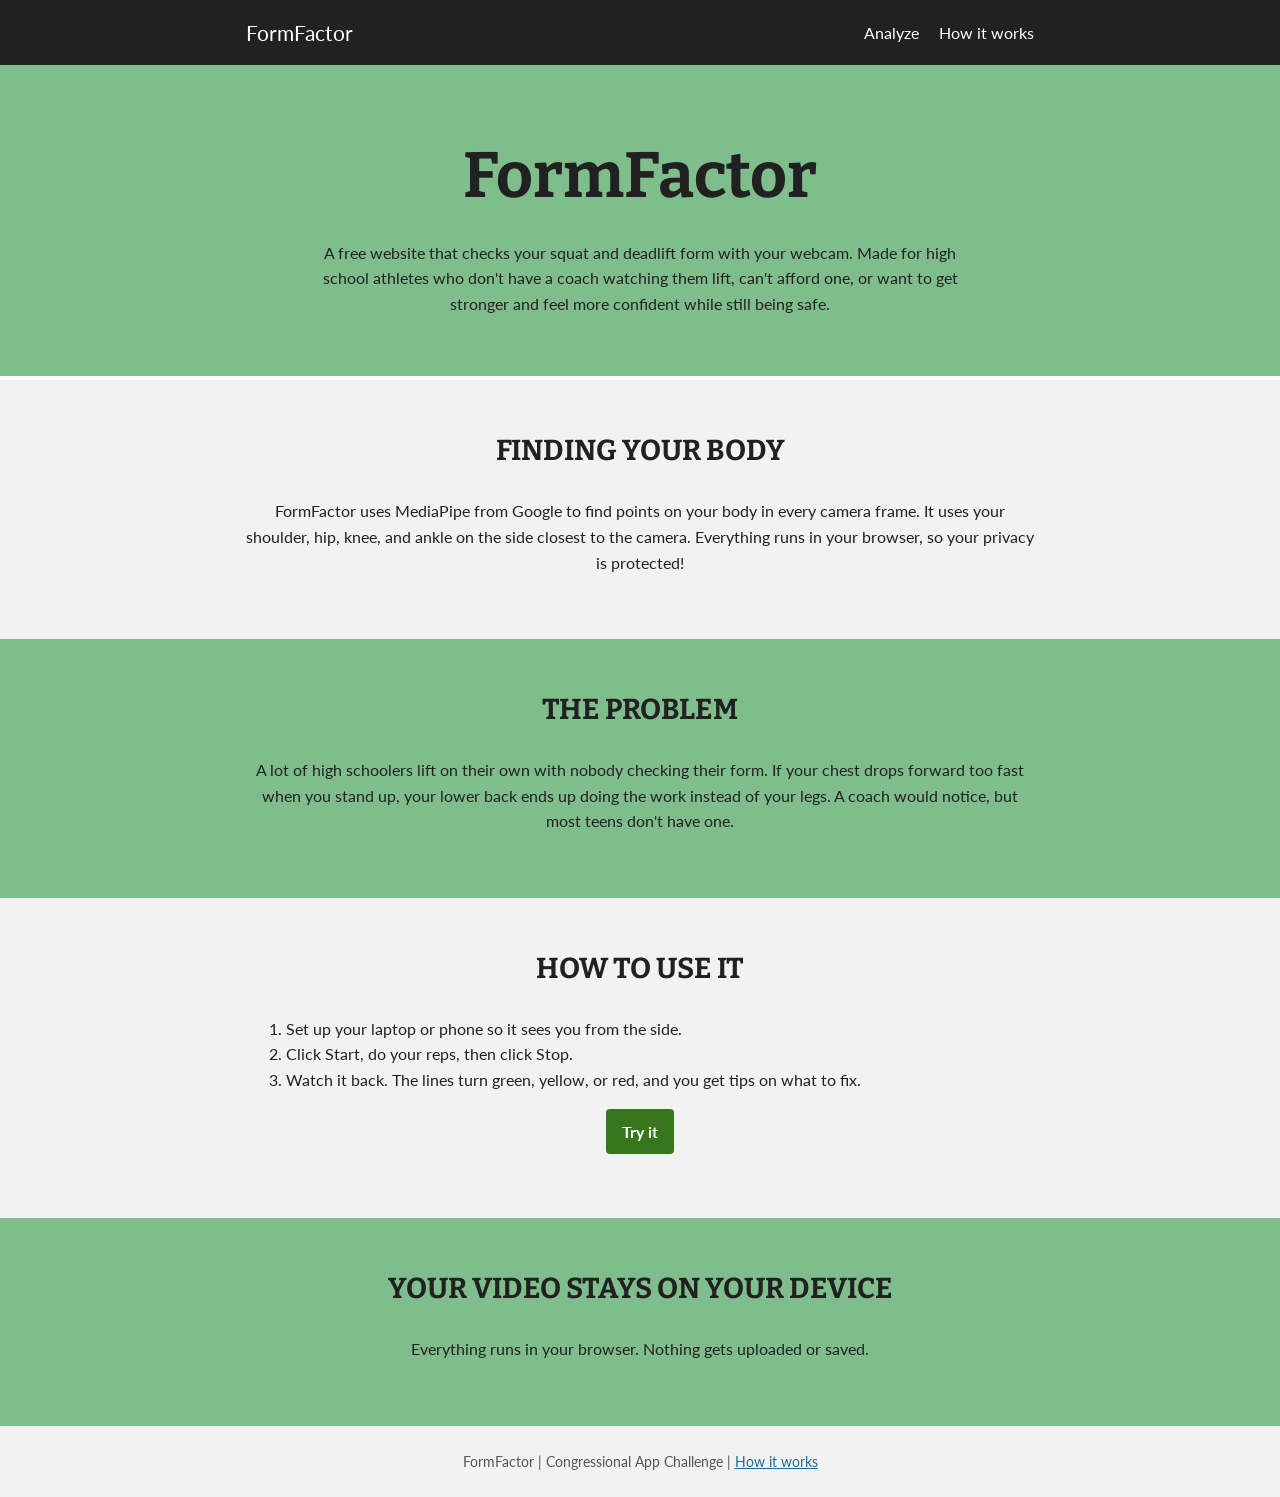
==== index.html @ c2ab5319 "home page: Finding your body section instead of Why we made this (my words) Co-Authored-By: Claude O" ====
<!DOCTYPE html>
<html lang="en">
<head>
  <meta charset="UTF-8">
  <meta name="viewport" content="width=device-width, initial-scale=1.0">
  <title>FormFactor</title>
  <link href="https://fonts.googleapis.com/css2?family=Bitter:wght@700&family=Lato:wght@400;700&display=swap" rel="stylesheet">
  <link rel="stylesheet" href="style.css">
</head>
<body>

  <nav>
    <div class="container">
      <a class="logo" href="index.html">FormFactor</a>
      <a href="analyzehomescreen.html">Analyze</a>
      <a href="how-it-works.html">How it works</a>
    </div>
  </nav>

  <div class="banner">
    <h1>FormFactor</h1>
    <p>A free website that checks your squat and deadlift form with your webcam.
       Made for high school athletes who don't have a coach watching them lift, can't afford one,
       or want to get stronger and feel more confident while still being safe.</p>
  </div>

  <main>

    <section class="band light">
      <div class="container center">
        <h2>Finding your body</h2>
        <p>FormFactor uses MediaPipe from Google to find points on your body in every camera frame. It uses your shoulder, hip, knee, and ankle on the side closest to the camera. Everything runs in your browser, so your privacy is protected!</p>
      </div>
    </section>

    <section class="band green">
      <div class="container center">
        <h2>The problem</h2>
        <p>
          A lot of high schoolers lift on their own with nobody checking their form. If your chest
          drops forward too fast when you stand up, your lower back ends up doing the work instead of
          your legs. A coach would notice, but most teens don't have one.
        </p>
      </div>
    </section>

    <section class="band light">
      <div class="container">
        <h2>How to use it</h2>
        <ol>
          <li>Set up your laptop or phone so it sees you from the side.</li>
          <li>Click Start, do your reps, then click Stop.</li>
          <li>Watch it back. The lines turn green, yellow, or red, and you get tips on what to fix.</li>
        </ol>
        <p class="center"><a class="button" href="analyzehomescreen.html">Try it</a></p>
      </div>
    </section>

    <section class="band green">
      <div class="container center">
        <h2>Your video stays on your device</h2>
        <p>Everything runs in your browser. Nothing gets uploaded or saved.</p>
      </div>
    </section>

  </main>

  <footer>
    FormFactor | Congressional App Challenge |
    <a href="how-it-works.html">How it works</a>
  </footer>

</body>
</html>
---- style.css ----
/* style.css - styles for all the pages */
/* colors and fonts match our Google Site */

:root {
  --green: #80bd8c;     /* sage green sections */
  --light: #f2f2f2;     /* light gray sections */
  --dark: #212121;      /* top bar and headings */
  --button: #38761d;    /* dark green buttons */
  --link: #1e6c93;
  --text: #212121;
  --gray: #555555;
  --line: #cccccc;
  --safe: #38761d;
  --warning: #f1c232;
  --danger: #ff0000;
}

* {
  box-sizing: border-box;
}

body {
  margin: 0;
  font-family: Lato, Arial, sans-serif;
  line-height: 1.6;
  background: var(--light);
  color: var(--text);
}

.container {
  max-width: 820px;
  margin: 0 auto;
  padding: 16px;
}

/* dark bar at the top */
nav {
  background: var(--dark);
}

nav .container {
  display: flex;
  gap: 20px;
  align-items: center;
  flex-wrap: wrap;
}

nav a {
  color: white;
  text-decoration: none;
}

nav .logo {
  font-size: 1.3rem;
  margin-right: auto;
}

/* big green banner with the title */
.banner {
  background: var(--green);
  text-align: center;
  padding: 60px 16px;
  border-bottom: 4px solid white;
}

.banner h1 {
  font-size: 4rem;
  margin: 0;
}

.banner p {
  max-width: 640px;
  margin: 12px auto 0;
}

/* full-width sections, green or light gray */
.band {
  padding: 32px 0;
}

.band.green {
  background: var(--green);
}

.band.light {
  background: var(--light);
}

.band h2 {
  text-align: center;
  text-transform: uppercase;
  font-size: 1.8rem;
}

.band .center {
  text-align: center;
}

.card {
  margin-bottom: 16px;
}

/* on the analyze page the boxes are white */
.container.wide .card {
  background: white;
  padding: 16px;
}

h1,
h2,
h3 {
  font-family: Bitter, Georgia, serif;
  font-weight: 700;
  color: var(--dark);
}

h1 {
  font-size: 1.8rem;
  margin: 8px 0;
}

h2 {
  font-size: 1.3rem;
  margin-top: 0;
}

a {
  color: var(--link);
}

.muted {
  color: var(--gray);
}

/* Red: / Yellow: / Green: labels */
.red {
  color: var(--danger);
}

.yellow {
  color: var(--warning);
}

.green-text {
  color: var(--safe);
}

.button {
  display: inline-block;
  background: var(--button);
  color: white;
  border: none;
  border-radius: 4px;
  padding: 10px 16px;
  font-size: 1rem;
  font-weight: bold;
  text-decoration: none;
  cursor: pointer;
}

.button:disabled {
  background: #aaaaaa;
  cursor: not-allowed;
}

label {
  display: block;
  font-weight: bold;
  margin: 12px 0 4px;
}

select {
  font-size: 1rem;
  max-width: 100%;
}

/* the analyze page is wider so 2 columns fit */
.container.wide {
  max-width: 1200px;
}

/* phones: everything in 1 column */
.app-layout {
  display: grid;
  grid-template-columns: minmax(0, 1fr);
  gap: 16px;
}

/* computers: 2 columns */
@media (min-width: 800px) {
  .app-layout {
    grid-template-columns: 1fr auto;
    align-items: start;
  }

  /* results page: video on the left, results on the right */
  .app-layout.results-layout {
    grid-template-columns: auto 1fr;
  }

  /* keeps the camera on screen when you scroll */
  .app-layout .sticky {
    position: sticky;
    top: 16px;
  }

  .app-layout .video-box {
    width: auto;
    height: 85vh;
  }

  .results-layout .video-box {
    height: 72vh;
  }
}

/* tall black box for the camera (3 wide, 4 tall) */
.video-box {
  position: relative;
  width: 100%;
  aspect-ratio: 3 / 4;
  max-width: 100%;
  margin: 0 auto;
  background: black;
  overflow: hidden;
}

/* video and drawing on top of each other, cropped the same way so the lines match the body */
.video-box video,
.video-box canvas {
  position: absolute;
  top: 0;
  left: 0;
  width: 100%;
  height: 100%;
  object-fit: cover;
}

/* green / yellow / red result box */
.overall {
  color: white;
  font-weight: bold;
  font-size: 1.2rem;
  padding: 12px 16px;
  border-radius: 4px;
}

.overall.safe {
  background: var(--safe);
}

.overall.warning {
  background: var(--warning);
}

.overall.danger {
  background: var(--danger);
}

.flags li {
  margin-bottom: 8px;
}

/* results slide in from the right */
.slide-in {
  animation: slide-in 0.5s;
}

@keyframes slide-in {
  from {
    opacity: 0;
    transform: translateX(40px);
  }
  to {
    opacity: 1;
    transform: translateX(0);
  }
}

.playback-buttons {
  display: flex;
  flex-wrap: wrap;
  gap: 8px;
  justify-content: center;
}

/* little colored circles */
.dot {
  display: inline-block;
  width: 12px;
  height: 12px;
  border-radius: 50%;
}

.dot.safe {
  background: var(--safe);
}

.dot.warning {
  background: var(--warning);
}

.dot.danger {
  background: var(--danger);
}

/* big countdown number on the video */
.countdown {
  position: absolute;
  top: 50%;
  left: 50%;
  transform: translate(-50%, -50%);
  font-size: 5rem;
  font-weight: bold;
  color: white;
  text-shadow: 0 0 12px black;
}

.status {
  margin-top: 12px;
  color: var(--gray);
}

.hidden {
  display: none;
}

footer {
  color: var(--gray);
  font-size: 0.9rem;
  text-align: center;
  padding: 24px 16px;
}

/* stops the sliding results from making phones scroll sideways */
main {
  overflow-x: clip;
}
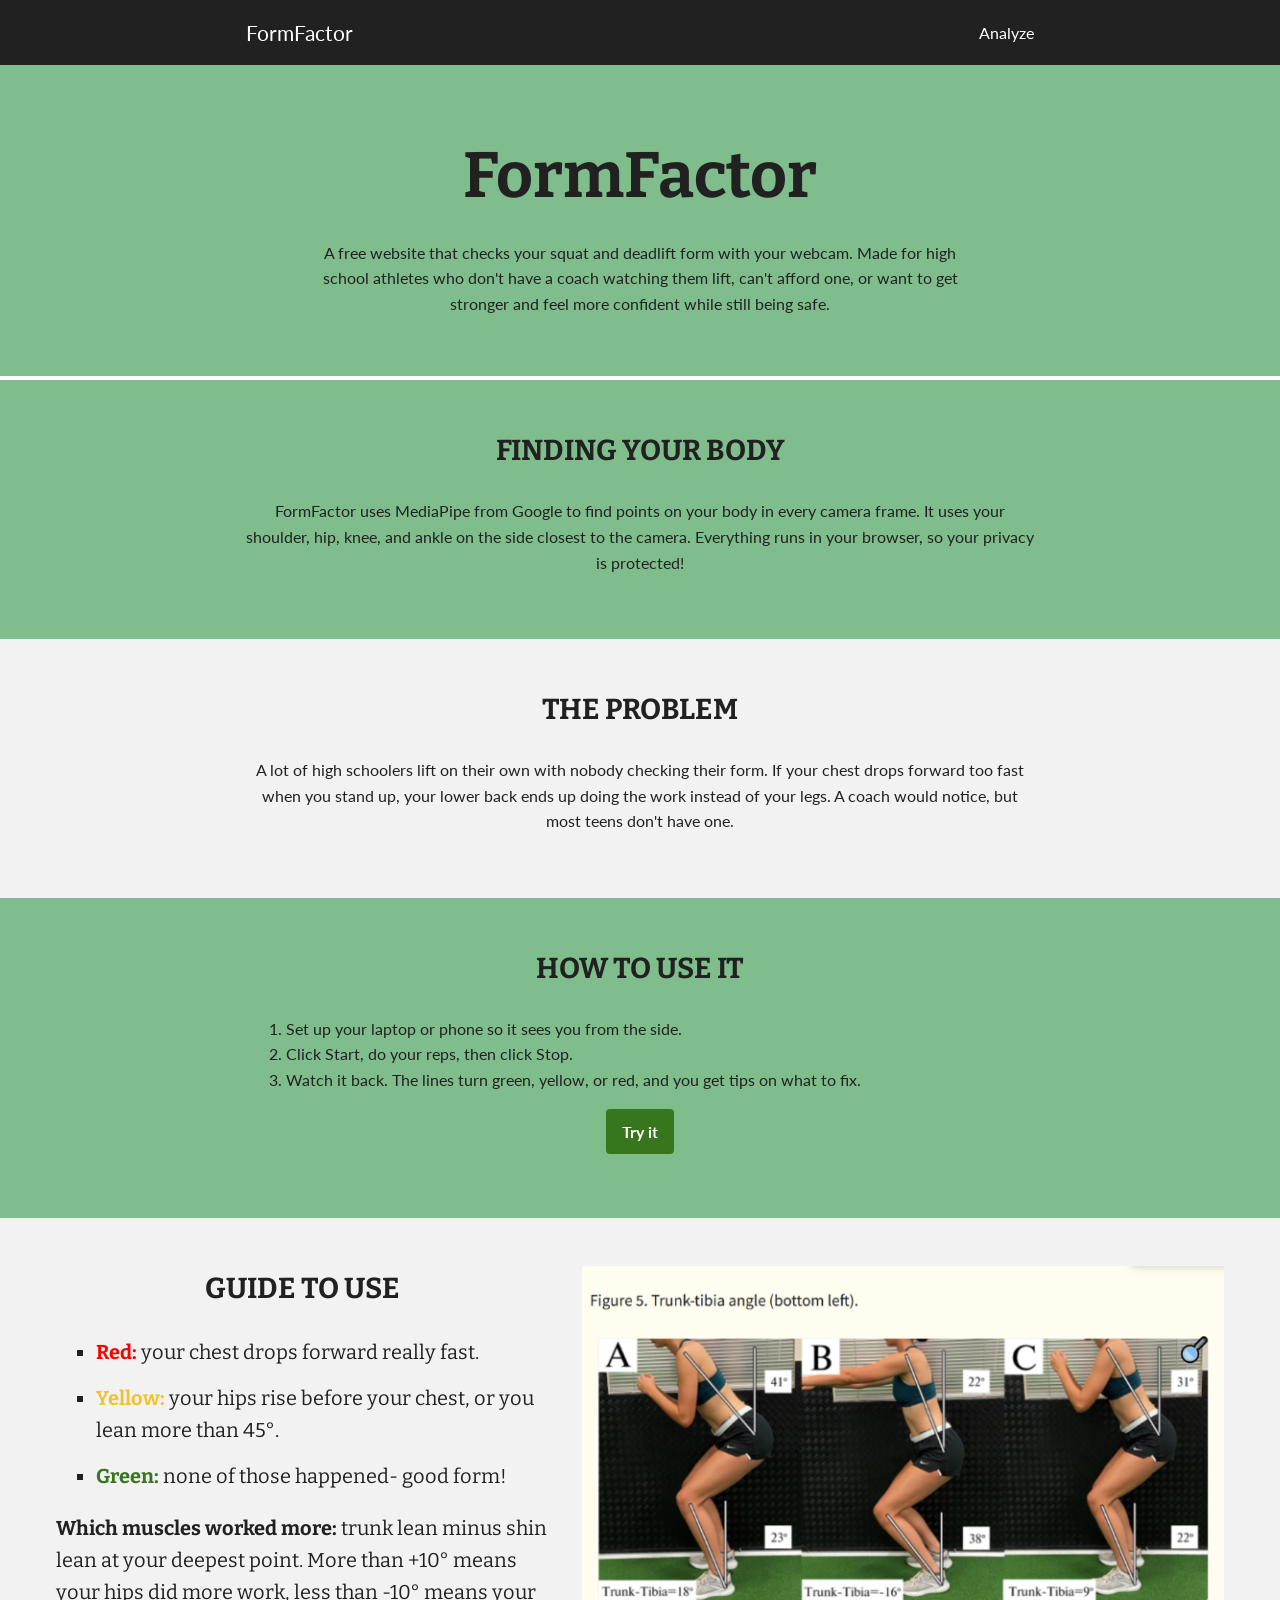
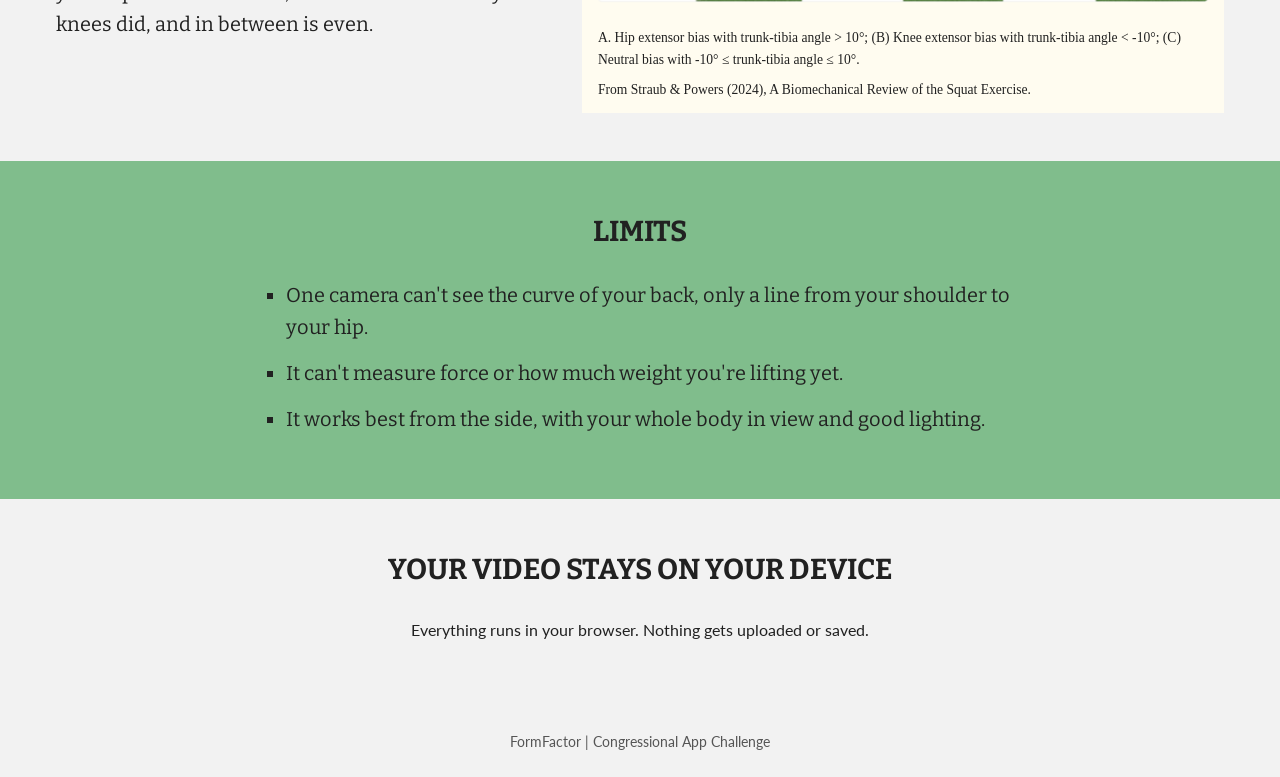
==== commit 6c2f89fa: "merge How it works into the home page and remove Sources (my decision); old link forwards home Co-Au" ====
--- a/index.html
+++ b/index.html
@@ -4,7 +4,7 @@
   <meta charset="UTF-8">
   <meta name="viewport" content="width=device-width, initial-scale=1.0">
   <title>FormFactor</title>
-  <link href="https://fonts.googleapis.com/css2?family=Bitter:wght@700&family=Lato:wght@400;700&display=swap" rel="stylesheet">
+  <link href="https://fonts.googleapis.com/css2?family=Bitter:wght@400;700&family=Lato:wght@400;700&display=swap" rel="stylesheet">
   <link rel="stylesheet" href="style.css">
 </head>
 <body>
@@ -13,7 +13,6 @@
     <div class="container">
       <a class="logo" href="index.html">FormFactor</a>
       <a href="analyzehomescreen.html">Analyze</a>
-      <a href="how-it-works.html">How it works</a>
     </div>
   </nav>
 
@@ -26,14 +25,14 @@
 
   <main>
 
-    <section class="band light">
+    <section class="band green">
       <div class="container center">
         <h2>Finding your body</h2>
         <p>FormFactor uses MediaPipe from Google to find points on your body in every camera frame. It uses your shoulder, hip, knee, and ankle on the side closest to the camera. Everything runs in your browser, so your privacy is protected!</p>
       </div>
     </section>
 
-    <section class="band green">
+    <section class="band light">
       <div class="container center">
         <h2>The problem</h2>
         <p>
@@ -44,7 +43,7 @@
       </div>
     </section>
 
-    <section class="band light">
+    <section class="band green">
       <div class="container">
         <h2>How to use it</h2>
         <ol>
@@ -56,7 +55,48 @@
       </div>
     </section>
 
+    <section class="band light">
+      <div class="container wide two-columns">
+
+        <!-- left side: the guide -->
+        <div>
+          <h2>Guide to use</h2>
+          <ul class="big-list">
+            <li><b class="red">Red:</b> your chest drops forward really fast.</li>
+            <li><b class="yellow">Yellow:</b> your hips rise before your chest, or you lean more than 45°.</li>
+            <li><b class="green-text">Green:</b> none of those happened- good form!</li>
+          </ul>
+          <p class="big-text">
+            <b>Which muscles worked more:</b> trunk lean minus shin lean at your deepest point. More than +10°
+            means your hips did more work, less than -10° means your knees did, and in between is even.
+          </p>
+        </div>
+
+        <!-- right side: the trunk-tibia picture from Straub & Powers (2024) -->
+        <div class="figure-box">
+          <img src="figure5.png" alt="Three squats showing trunk-tibia angles of 18, -16, and 9 degrees">
+          <p class="figure-caption">
+            A. Hip extensor bias with trunk-tibia angle &gt; 10°; (B) Knee extensor bias with trunk-tibia angle &lt;
+            -10°; (C) Neutral bias with -10° &le; trunk-tibia angle &le; 10°.
+          </p>
+          <p class="figure-caption">From Straub &amp; Powers (2024), A Biomechanical Review of the Squat Exercise.</p>
+        </div>
+
+      </div>
+    </section>
+
     <section class="band green">
+      <div class="container">
+        <h2>Limits</h2>
+        <ul class="big-list">
+          <li>One camera can't see the curve of your back, only a line from your shoulder to your hip.</li>
+          <li>It can't measure force or how much weight you're lifting yet.</li>
+          <li>It works best from the side, with your whole body in view and good lighting.</li>
+        </ul>
+      </div>
+    </section>
+
+    <section class="band light">
       <div class="container center">
         <h2>Your video stays on your device</h2>
         <p>Everything runs in your browser. Nothing gets uploaded or saved.</p>
@@ -66,8 +106,7 @@
   </main>
 
   <footer>
-    FormFactor | Congressional App Challenge |
-    <a href="how-it-works.html">How it works</a>
+    FormFactor | Congressional App Challenge
   </footer>
 
 </body>
--- a/style.css
+++ b/style.css
@@ -132,6 +132,48 @@
   color: var(--gray);
 }
 
+/* text on the left, picture on the right (stacks on phones) */
+.two-columns {
+  display: grid;
+  gap: 32px;
+  align-items: start;
+}
+
+@media (min-width: 800px) {
+  .two-columns {
+    grid-template-columns: 1fr 1.3fr;
+  }
+}
+
+.big-list {
+  list-style: square;
+}
+
+.big-list li,
+.big-text {
+  font-family: Bitter, Georgia, serif;
+  font-weight: 400;
+  font-size: 1.25rem;
+  margin-bottom: 14px;
+}
+
+/* cream box around the research picture */
+.figure-box {
+  background: #fffcf0;
+  padding: 0 0 12px;
+}
+
+.figure-box img {
+  width: 100%;
+  display: block;
+}
+
+.figure-caption {
+  font-family: Georgia, serif;
+  font-size: 0.85rem;
+  margin: 8px 16px 0;
+}
+
 /* Red: / Yellow: / Green: labels */
 .red {
   color: var(--danger);
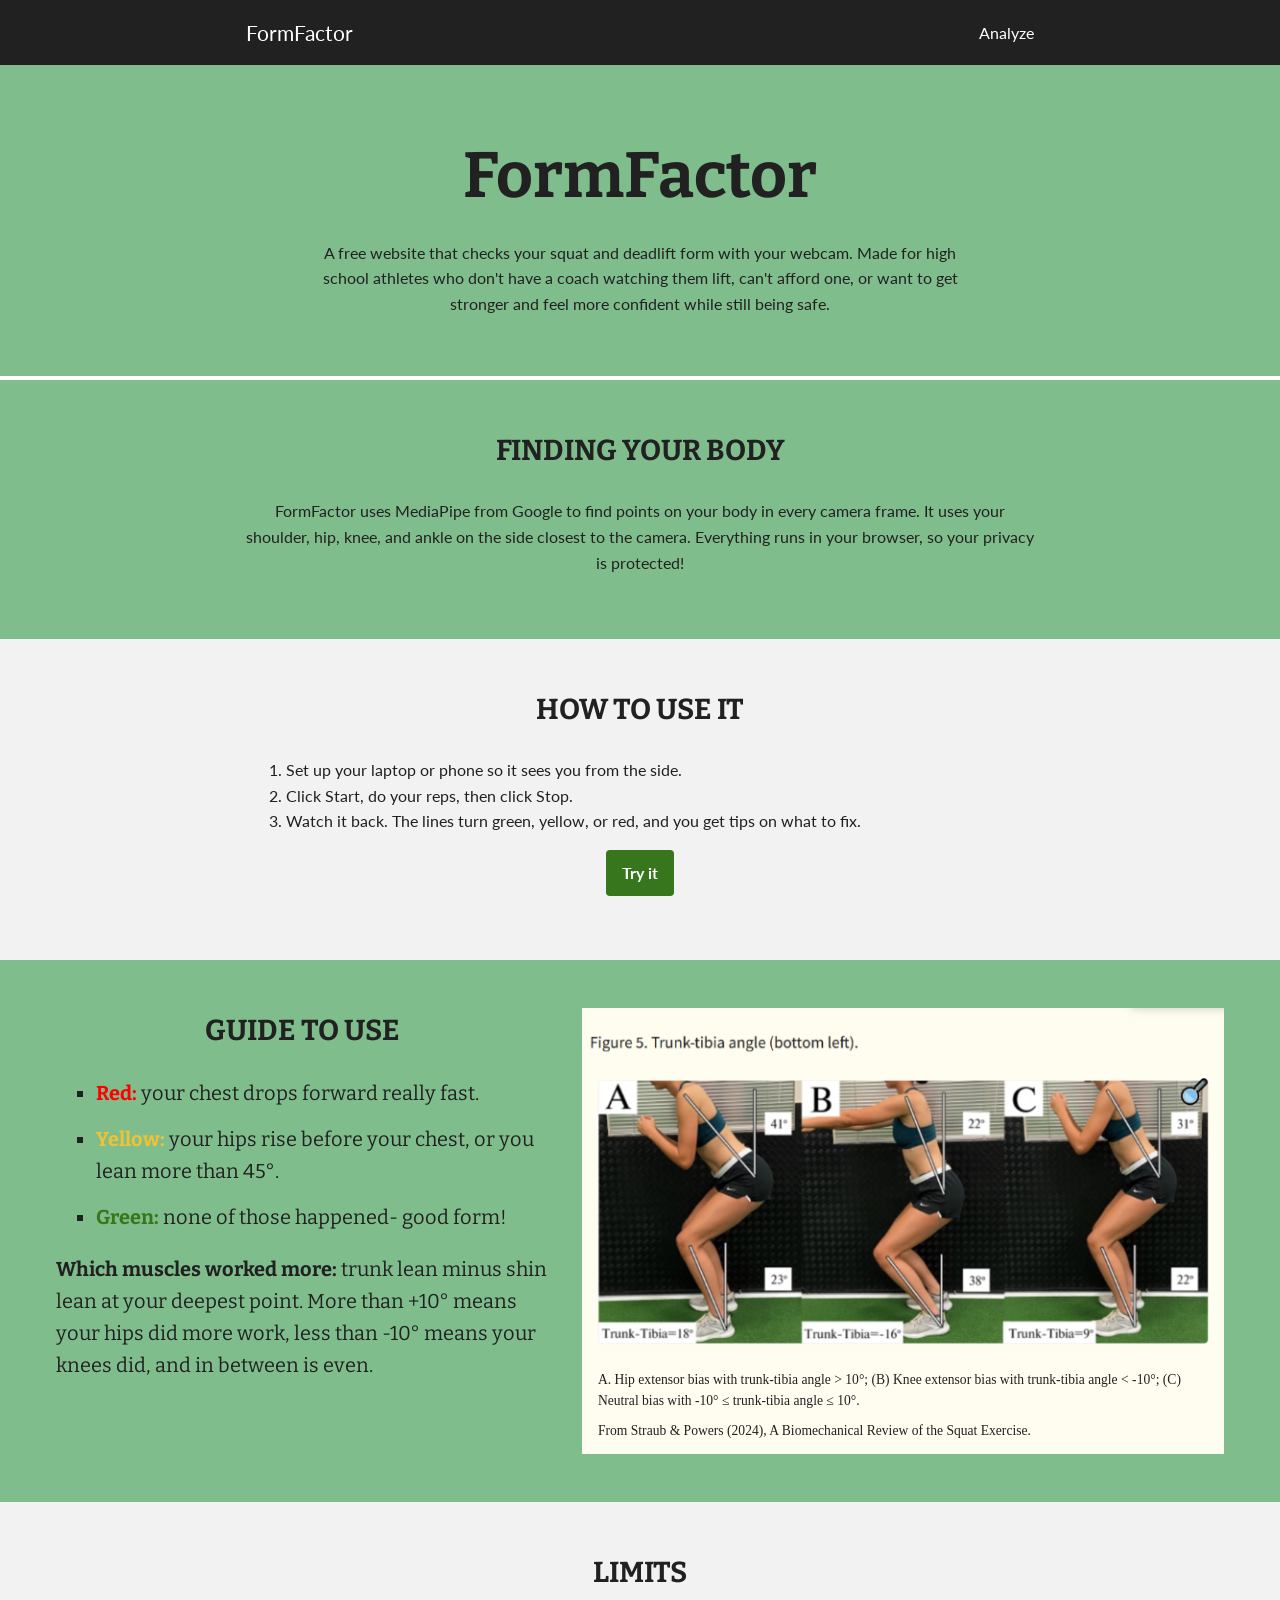
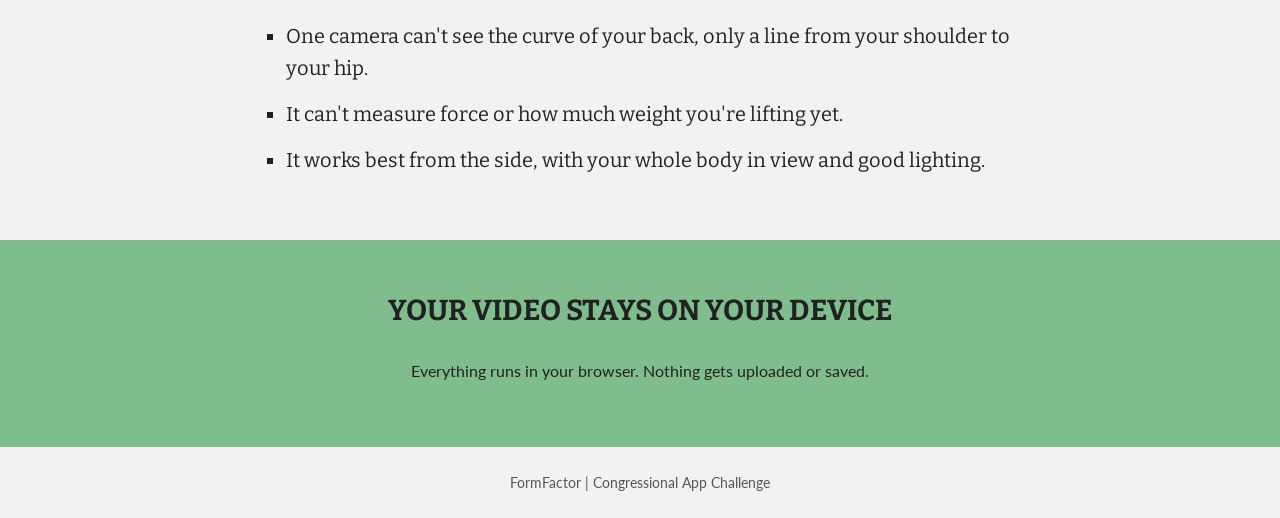
==== commit 55b822f9: "home page: remove The problem section (my decision) Co-Authored-By: Claude Opus 5.5 <noreply@anthrop" ====
--- a/index.html
+++ b/index.html
@@ -33,17 +33,6 @@
     </section>
 
     <section class="band light">
-      <div class="container center">
-        <h2>The problem</h2>
-        <p>
-          A lot of high schoolers lift on their own with nobody checking their form. If your chest
-          drops forward too fast when you stand up, your lower back ends up doing the work instead of
-          your legs. A coach would notice, but most teens don't have one.
-        </p>
-      </div>
-    </section>
-
-    <section class="band green">
       <div class="container">
         <h2>How to use it</h2>
         <ol>
@@ -55,7 +44,7 @@
       </div>
     </section>
 
-    <section class="band light">
+    <section class="band green">
       <div class="container wide two-columns">
 
         <!-- left side: the guide -->
@@ -85,7 +74,7 @@
       </div>
     </section>
 
-    <section class="band green">
+    <section class="band light">
       <div class="container">
         <h2>Limits</h2>
         <ul class="big-list">
@@ -96,7 +85,7 @@
       </div>
     </section>
 
-    <section class="band light">
+    <section class="band green">
       <div class="container center">
         <h2>Your video stays on your device</h2>
         <p>Everything runs in your browser. Nothing gets uploaded or saved.</p>
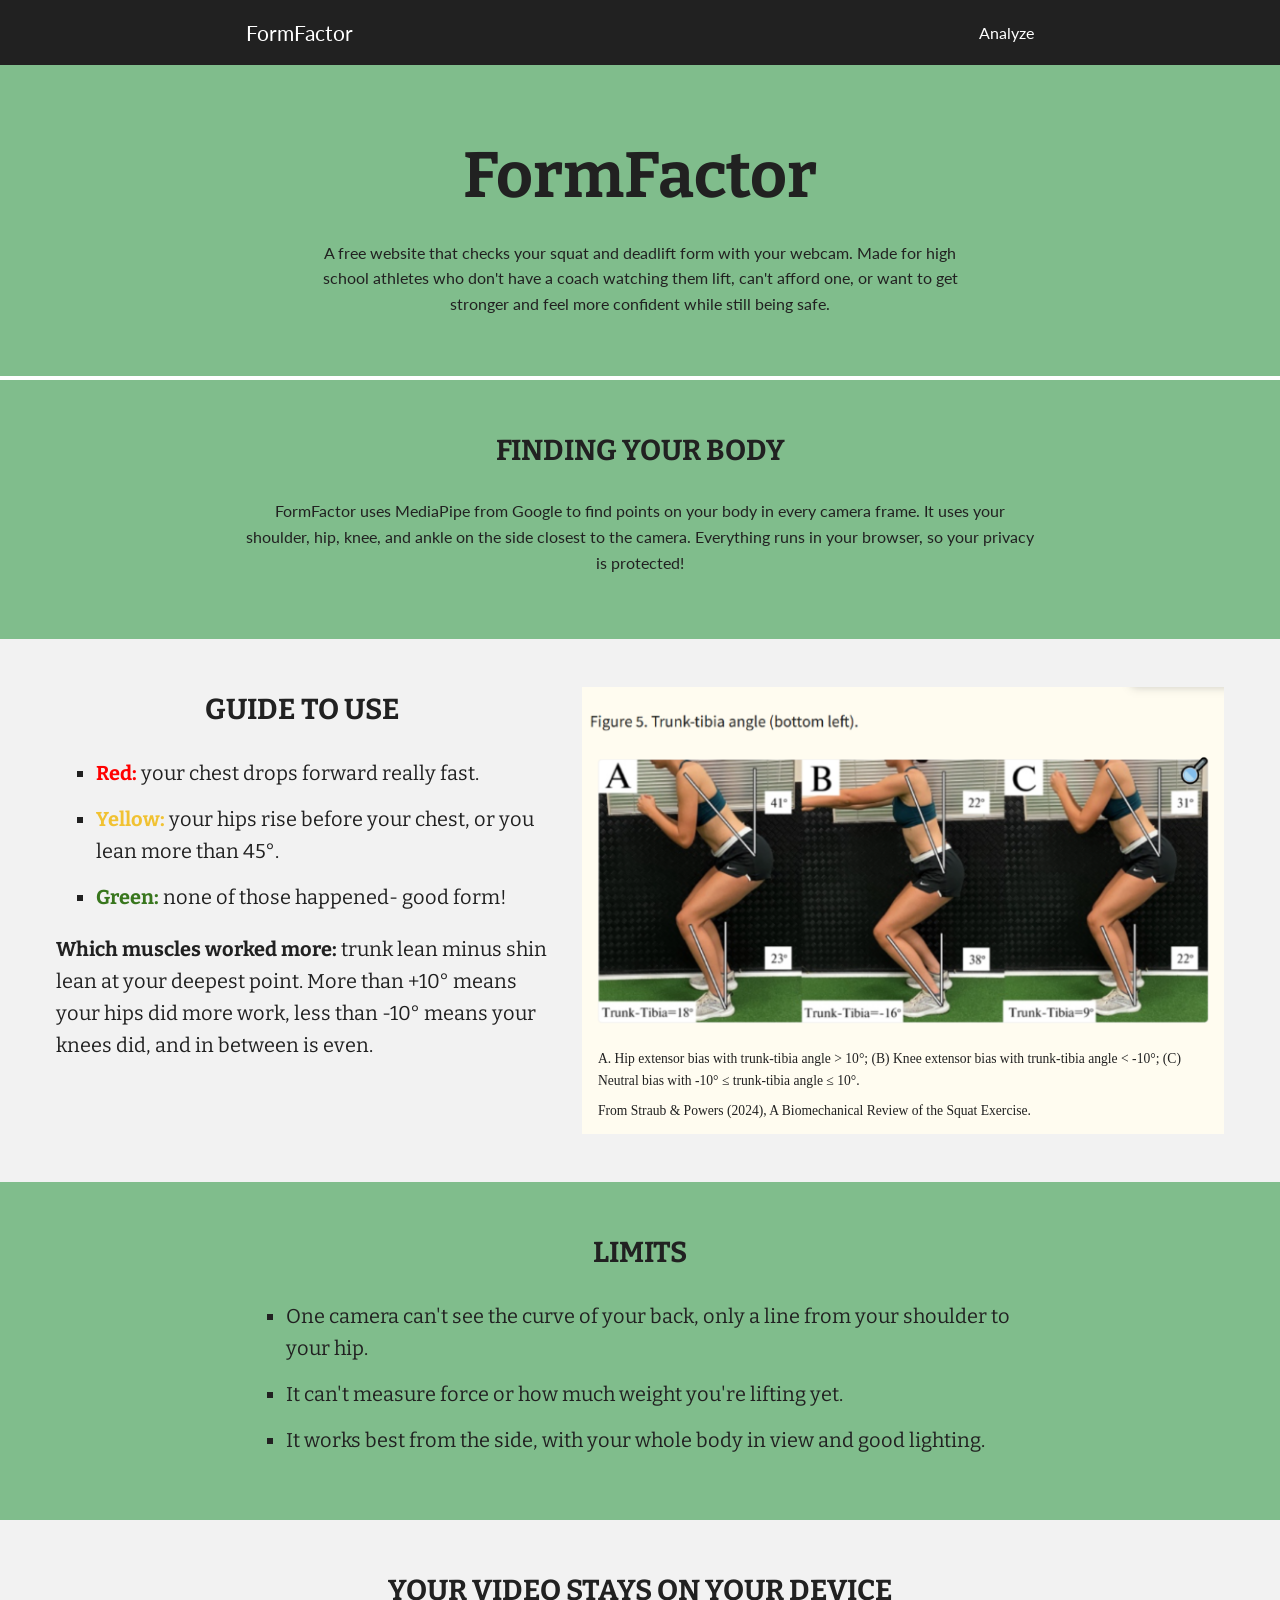
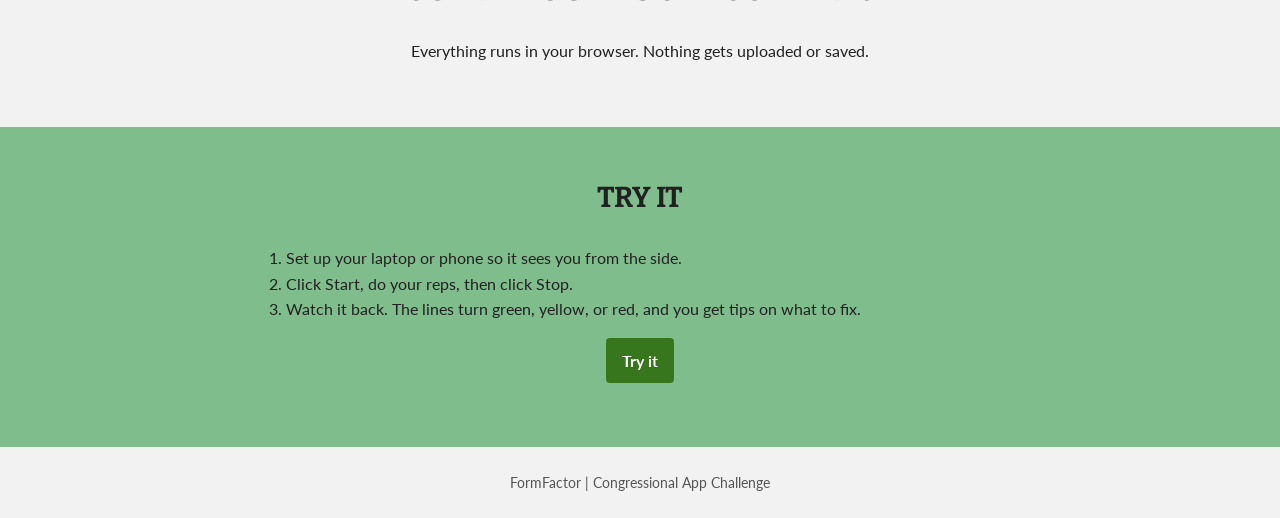
==== commit 5393dd63: "home page: move How to use it to the bottom and rename it Try it (my decision) Co-Authored-By: Claud" ====
--- a/index.html
+++ b/index.html
@@ -33,18 +33,6 @@
     </section>
 
     <section class="band light">
-      <div class="container">
-        <h2>How to use it</h2>
-        <ol>
-          <li>Set up your laptop or phone so it sees you from the side.</li>
-          <li>Click Start, do your reps, then click Stop.</li>
-          <li>Watch it back. The lines turn green, yellow, or red, and you get tips on what to fix.</li>
-        </ol>
-        <p class="center"><a class="button" href="analyzehomescreen.html">Try it</a></p>
-      </div>
-    </section>
-
-    <section class="band green">
       <div class="container wide two-columns">
 
         <!-- left side: the guide -->
@@ -74,7 +62,7 @@
       </div>
     </section>
 
-    <section class="band light">
+    <section class="band green">
       <div class="container">
         <h2>Limits</h2>
         <ul class="big-list">
@@ -85,10 +73,22 @@
       </div>
     </section>
 
-    <section class="band green">
+    <section class="band light">
       <div class="container center">
         <h2>Your video stays on your device</h2>
         <p>Everything runs in your browser. Nothing gets uploaded or saved.</p>
+      </div>
+    </section>
+
+    <section class="band green">
+      <div class="container">
+        <h2>Try it</h2>
+        <ol>
+          <li>Set up your laptop or phone so it sees you from the side.</li>
+          <li>Click Start, do your reps, then click Stop.</li>
+          <li>Watch it back. The lines turn green, yellow, or red, and you get tips on what to fix.</li>
+        </ol>
+        <p class="center"><a class="button" href="analyzehomescreen.html">Try it</a></p>
       </div>
     </section>
 
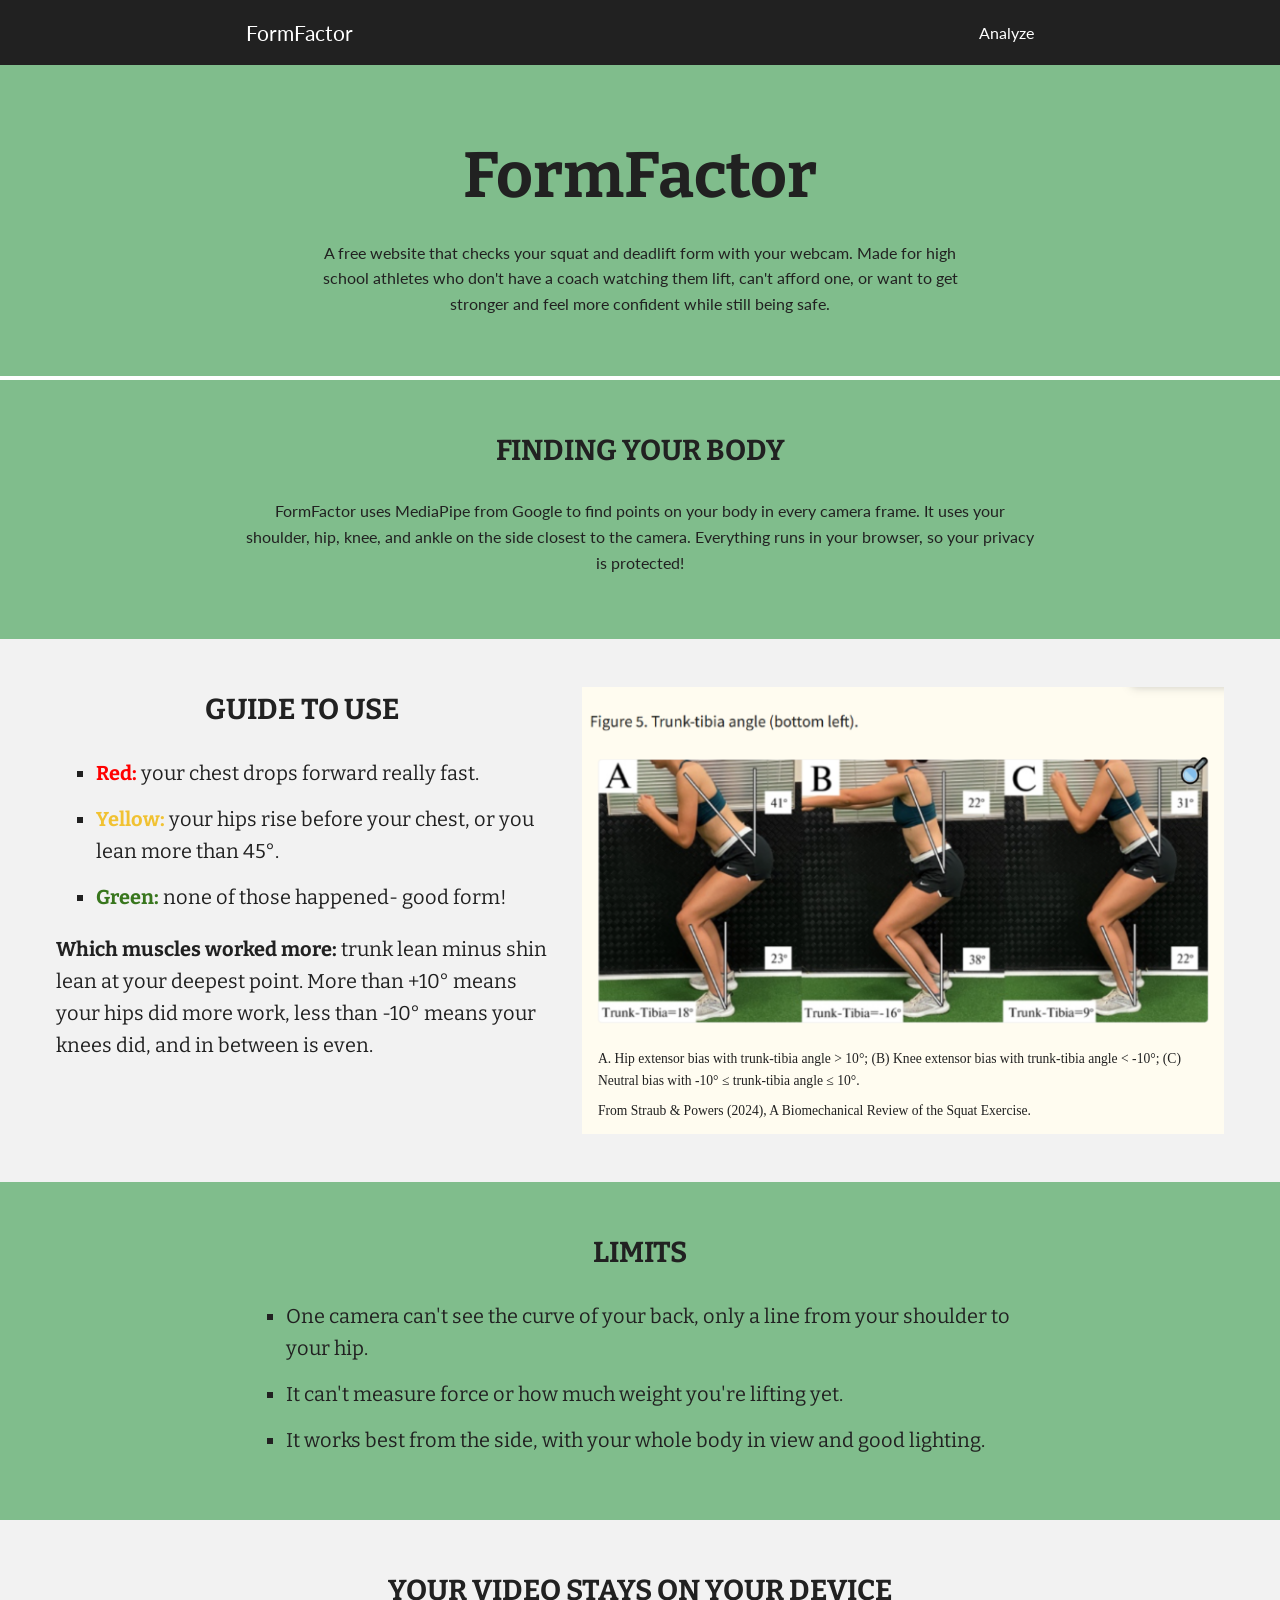
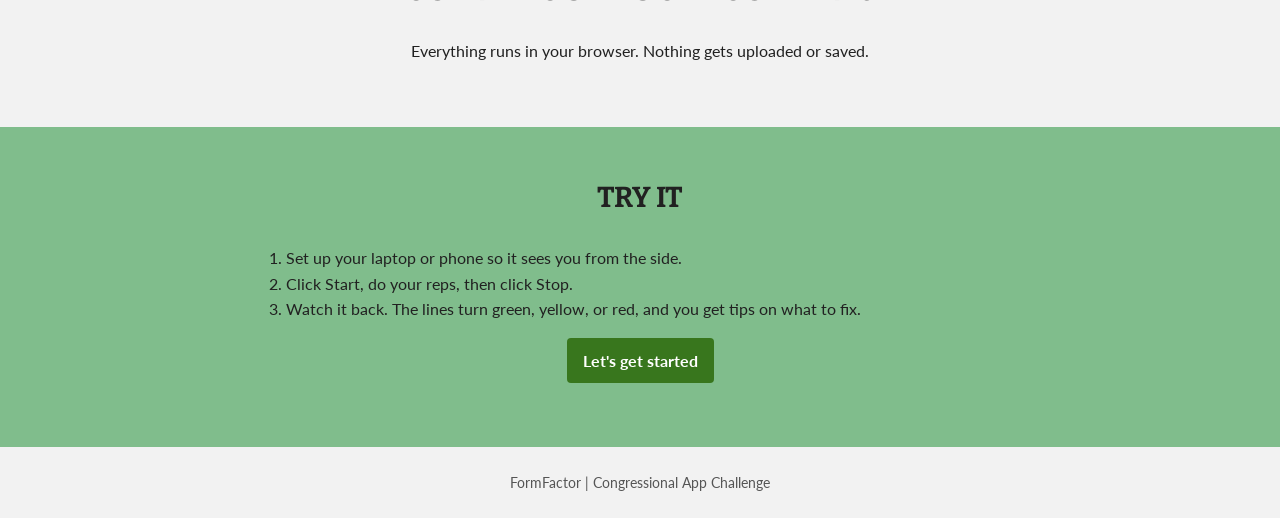
==== commit 095715bc: "home page: button says Let's get started (my wording) Co-Authored-By: Claude Opus 5.5 <noreply@anthr" ====
--- a/index.html
+++ b/index.html
@@ -88,7 +88,7 @@
           <li>Click Start, do your reps, then click Stop.</li>
           <li>Watch it back. The lines turn green, yellow, or red, and you get tips on what to fix.</li>
         </ol>
-        <p class="center"><a class="button" href="analyzehomescreen.html">Try it</a></p>
+        <p class="center"><a class="button" href="analyzehomescreen.html">Let's get started</a></p>
       </div>
     </section>
 
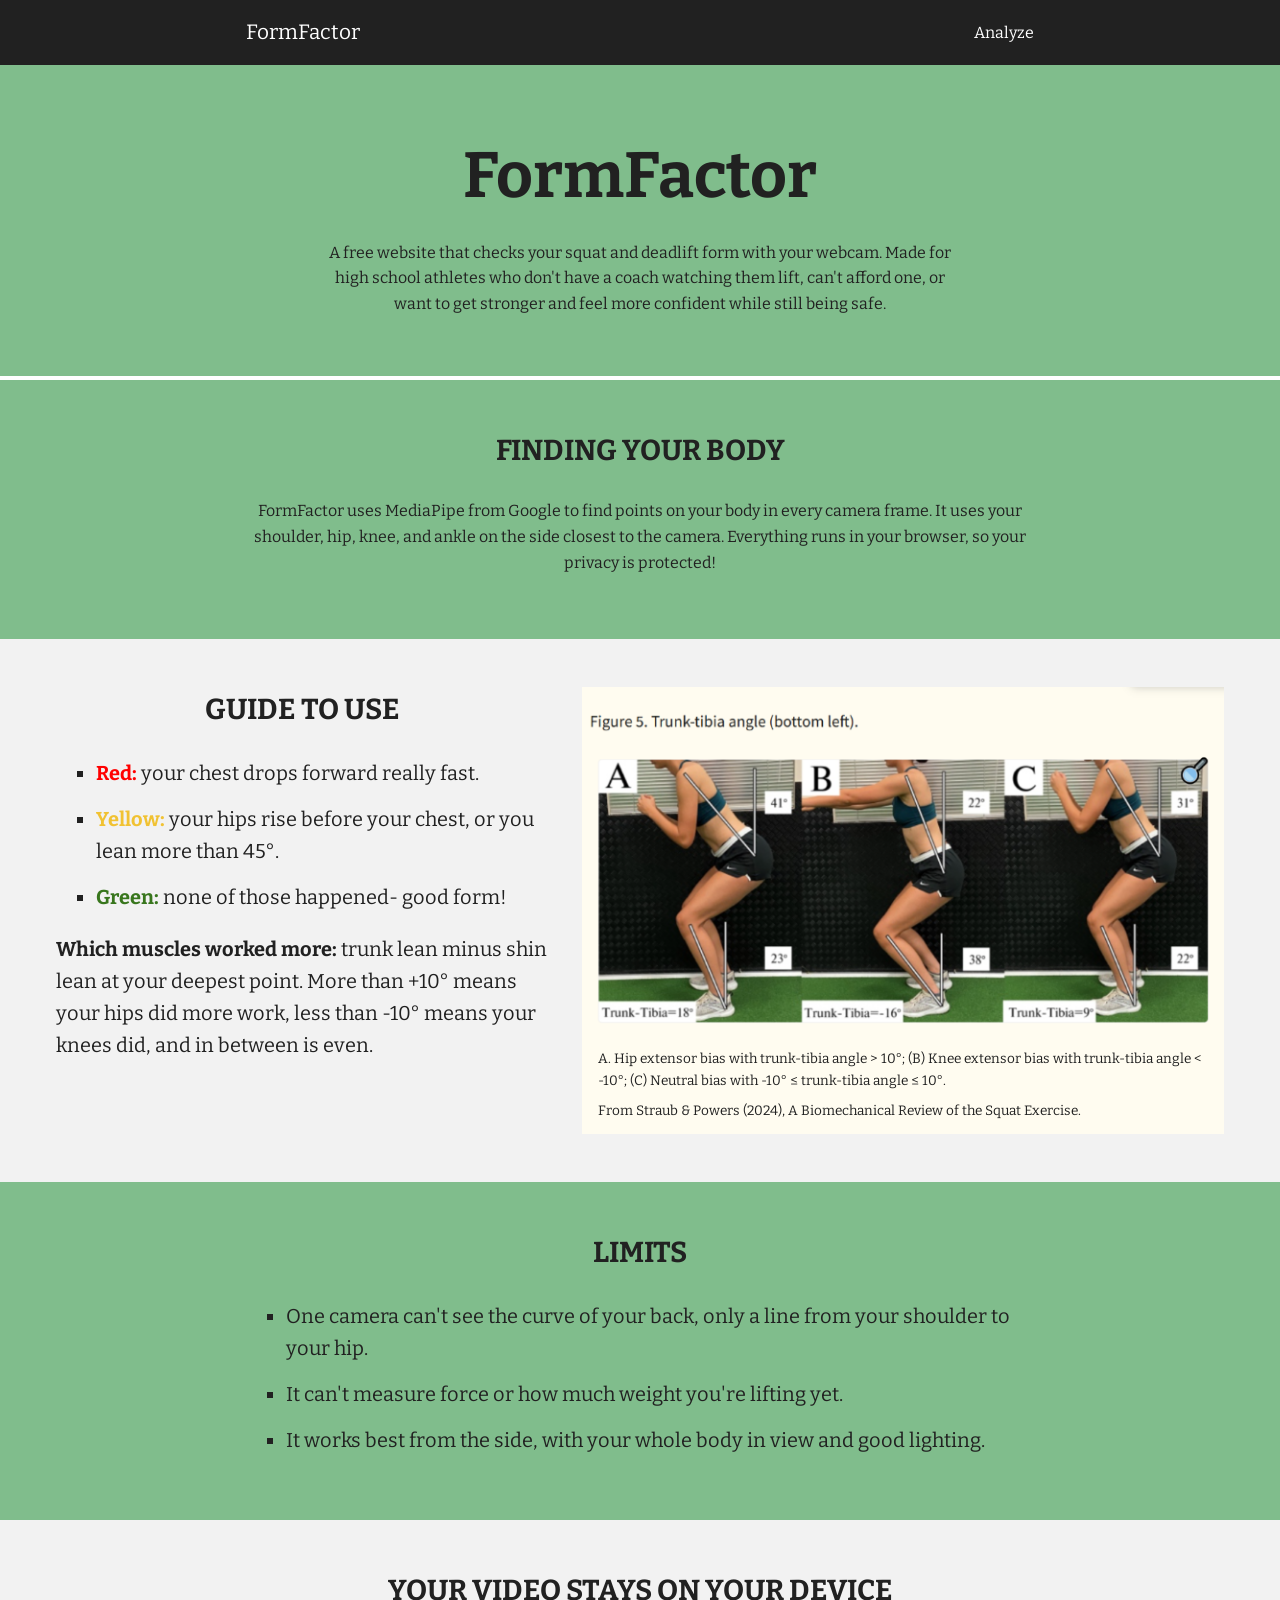
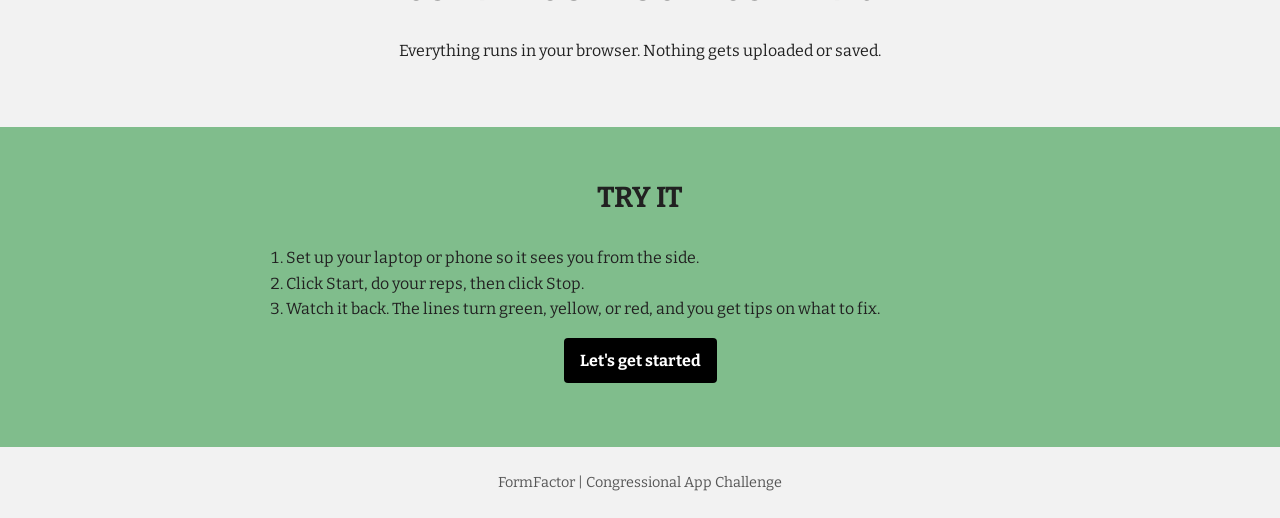
==== commit a8b6f636: "every font is Bitter, including buttons, dropdowns, and text on the video (my decision) Co-Authored-" ====
--- a/index.html
+++ b/index.html
@@ -4,7 +4,7 @@
   <meta charset="UTF-8">
   <meta name="viewport" content="width=device-width, initial-scale=1.0">
   <title>FormFactor</title>
-  <link href="https://fonts.googleapis.com/css2?family=Bitter:wght@400;700&family=Lato:wght@400;700&display=swap" rel="stylesheet">
+  <link href="https://fonts.googleapis.com/css2?family=Bitter:wght@400;700&display=swap" rel="stylesheet">
   <link rel="stylesheet" href="style.css">
 </head>
 <body>
--- a/style.css
+++ b/style.css
@@ -5,7 +5,7 @@
   --green: #80bd8c;     /* sage green sections */
   --light: #f2f2f2;     /* light gray sections */
   --dark: #212121;      /* top bar and headings */
-  --button: #38761d;    /* dark green buttons */
+  --button: #000000;    /* black buttons */
   --link: #1e6c93;
   --text: #212121;
   --gray: #555555;
@@ -21,7 +21,7 @@
 
 body {
   margin: 0;
-  font-family: Lato, Arial, sans-serif;
+  font-family: Bitter, Georgia, serif;
   line-height: 1.6;
   background: var(--light);
   color: var(--text);
@@ -169,7 +169,7 @@
 }
 
 .figure-caption {
-  font-family: Georgia, serif;
+  font-family: Bitter, Georgia, serif;
   font-size: 0.85rem;
   margin: 8px 16px 0;
 }
@@ -194,6 +194,7 @@
   border: none;
   border-radius: 4px;
   padding: 10px 16px;
+  font-family: Bitter, Georgia, serif;
   font-size: 1rem;
   font-weight: bold;
   text-decoration: none;
@@ -212,6 +213,7 @@
 }
 
 select {
+  font-family: Bitter, Georgia, serif;
   font-size: 1rem;
   max-width: 100%;
 }
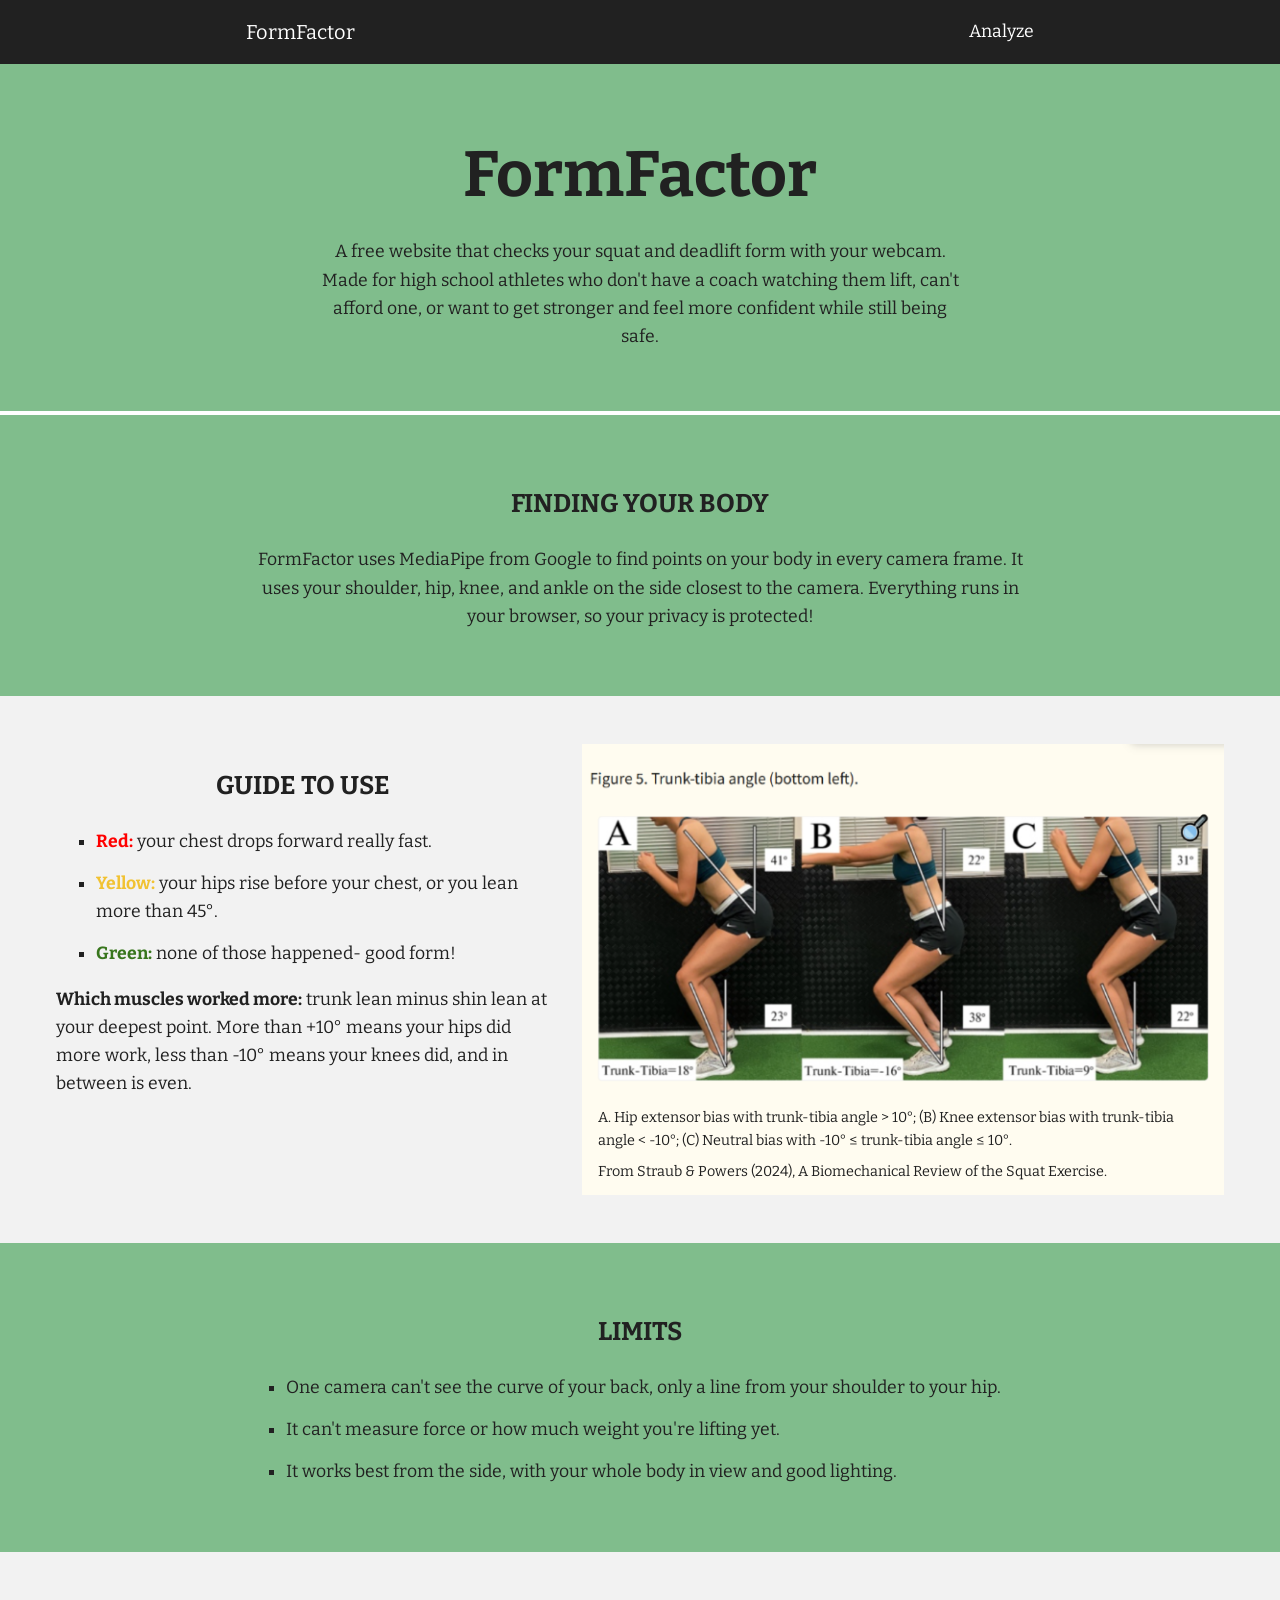
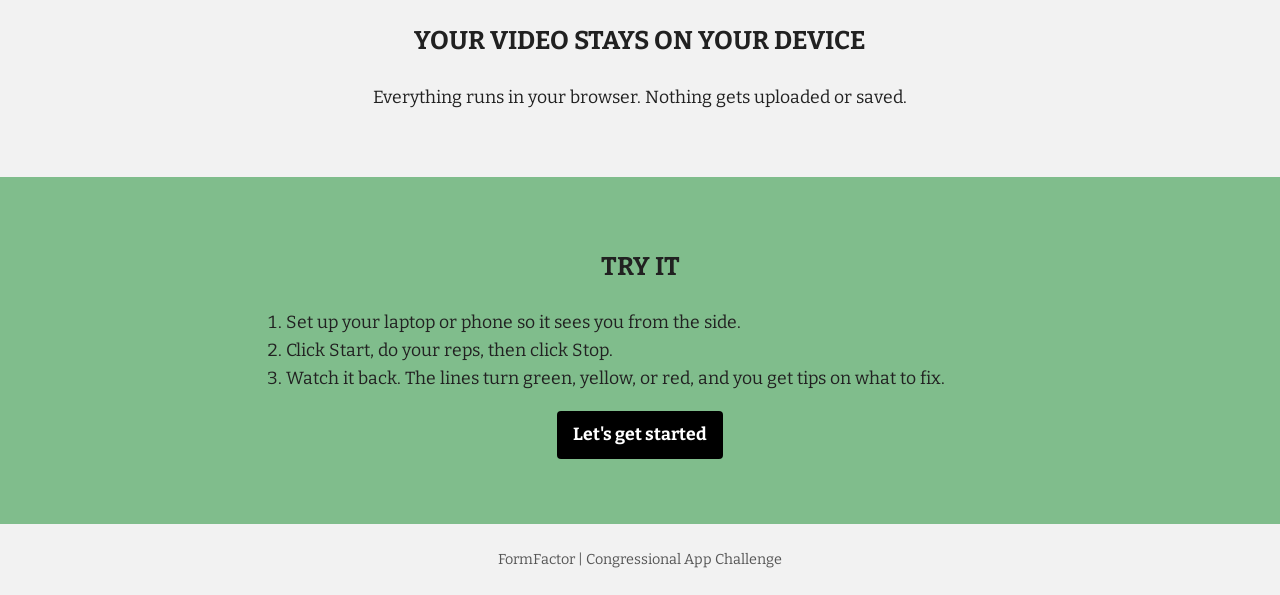
==== commit 69dee868: "remove all comments from the code (my decision) Co-Authored-By: Claude Opus 5.5 <noreply@anthropic.c" ====
--- a/index.html
+++ b/index.html
@@ -35,7 +35,6 @@
     <section class="band light">
       <div class="container wide two-columns">
 
-        <!-- left side: the guide -->
         <div>
           <h2>Guide to use</h2>
           <ul class="big-list">
@@ -49,7 +48,6 @@
           </p>
         </div>
 
-        <!-- right side: the trunk-tibia picture from Straub & Powers (2024) -->
         <div class="figure-box">
           <img src="figure5.png" alt="Three squats showing trunk-tibia angles of 18, -16, and 9 degrees">
           <p class="figure-caption">
--- a/style.css
+++ b/style.css
@@ -1,18 +1,22 @@
-/* style.css - styles for all the pages */
-/* colors and fonts match our Google Site */
-
 :root {
-  --green: #80bd8c;     /* sage green sections */
-  --light: #f2f2f2;     /* light gray sections */
-  --dark: #212121;      /* top bar and headings */
-  --button: #000000;    /* black buttons */
+  --green: #80bd8c;
+  --light: #f2f2f2;
+  --dark: #212121;
+  --button: #000000;
   --link: #1e6c93;
-  --text: #212121;
+  --text-color: #212121;
   --gray: #555555;
   --line: #cccccc;
   --safe: #38761d;
   --warning: #f1c232;
   --danger: #ff0000;
+
+  --title: 4rem;
+  --page-title: 2rem;
+  --heading: 1.6rem;
+  --small-heading: 1.25rem;
+  --text: 1.1rem;
+  --small: 0.9rem;
 }
 
 * {
@@ -22,9 +26,10 @@
 body {
   margin: 0;
   font-family: Bitter, Georgia, serif;
+  font-size: var(--text);
   line-height: 1.6;
   background: var(--light);
-  color: var(--text);
+  color: var(--text-color);
 }
 
 .container {
@@ -33,7 +38,6 @@
   padding: 16px;
 }
 
-/* dark bar at the top */
 nav {
   background: var(--dark);
 }
@@ -51,11 +55,10 @@
 }
 
 nav .logo {
-  font-size: 1.3rem;
+  font-size: var(--small-heading);
   margin-right: auto;
 }
 
-/* big green banner with the title */
 .banner {
   background: var(--green);
   text-align: center;
@@ -64,7 +67,7 @@
 }
 
 .banner h1 {
-  font-size: 4rem;
+  font-size: var(--title);
   margin: 0;
 }
 
@@ -73,7 +76,6 @@
   margin: 12px auto 0;
 }
 
-/* full-width sections, green or light gray */
 .band {
   padding: 32px 0;
 }
@@ -89,7 +91,7 @@
 .band h2 {
   text-align: center;
   text-transform: uppercase;
-  font-size: 1.8rem;
+  font-size: var(--heading);
 }
 
 .band .center {
@@ -100,7 +102,6 @@
   margin-bottom: 16px;
 }
 
-/* on the analyze page the boxes are white */
 .container.wide .card {
   background: white;
   padding: 16px;
@@ -115,12 +116,16 @@
 }
 
 h1 {
-  font-size: 1.8rem;
+  font-size: var(--page-title);
   margin: 8px 0;
 }
 
 h2 {
-  font-size: 1.3rem;
+  font-size: var(--heading);
+}
+
+h3 {
+  font-size: var(--small-heading);
   margin-top: 0;
 }
 
@@ -132,7 +137,6 @@
   color: var(--gray);
 }
 
-/* text on the left, picture on the right (stacks on phones) */
 .two-columns {
   display: grid;
   gap: 32px;
@@ -153,11 +157,9 @@
 .big-text {
   font-family: Bitter, Georgia, serif;
   font-weight: 400;
-  font-size: 1.25rem;
   margin-bottom: 14px;
 }
 
-/* cream box around the research picture */
 .figure-box {
   background: #fffcf0;
   padding: 0 0 12px;
@@ -170,11 +172,10 @@
 
 .figure-caption {
   font-family: Bitter, Georgia, serif;
-  font-size: 0.85rem;
+  font-size: var(--small);
   margin: 8px 16px 0;
 }
 
-/* Red: / Yellow: / Green: labels */
 .red {
   color: var(--danger);
 }
@@ -195,7 +196,7 @@
   border-radius: 4px;
   padding: 10px 16px;
   font-family: Bitter, Georgia, serif;
-  font-size: 1rem;
+  font-size: var(--text);
   font-weight: bold;
   text-decoration: none;
   cursor: pointer;
@@ -214,35 +215,30 @@
 
 select {
   font-family: Bitter, Georgia, serif;
-  font-size: 1rem;
+  font-size: var(--text);
   max-width: 100%;
 }
 
-/* the analyze page is wider so 2 columns fit */
 .container.wide {
   max-width: 1200px;
 }
 
-/* phones: everything in 1 column */
 .app-layout {
   display: grid;
   grid-template-columns: minmax(0, 1fr);
   gap: 16px;
 }
 
-/* computers: 2 columns */
 @media (min-width: 800px) {
   .app-layout {
     grid-template-columns: 1fr auto;
     align-items: start;
   }
 
-  /* results page: video on the left, results on the right */
   .app-layout.results-layout {
     grid-template-columns: auto 1fr;
   }
 
-  /* keeps the camera on screen when you scroll */
   .app-layout .sticky {
     position: sticky;
     top: 16px;
@@ -258,7 +254,6 @@
   }
 }
 
-/* tall black box for the camera (3 wide, 4 tall) */
 .video-box {
   position: relative;
   width: 100%;
@@ -269,7 +264,6 @@
   overflow: hidden;
 }
 
-/* video and drawing on top of each other, cropped the same way so the lines match the body */
 .video-box video,
 .video-box canvas {
   position: absolute;
@@ -280,11 +274,10 @@
   object-fit: cover;
 }
 
-/* green / yellow / red result box */
 .overall {
   color: white;
   font-weight: bold;
-  font-size: 1.2rem;
+  font-size: var(--small-heading);
   padding: 12px 16px;
   border-radius: 4px;
 }
@@ -305,7 +298,6 @@
   margin-bottom: 8px;
 }
 
-/* results slide in from the right */
 .slide-in {
   animation: slide-in 0.5s;
 }
@@ -328,7 +320,6 @@
   justify-content: center;
 }
 
-/* little colored circles */
 .dot {
   display: inline-block;
   width: 12px;
@@ -348,7 +339,6 @@
   background: var(--danger);
 }
 
-/* big countdown number on the video */
 .countdown {
   position: absolute;
   top: 50%;
@@ -371,12 +361,11 @@
 
 footer {
   color: var(--gray);
-  font-size: 0.9rem;
+  font-size: var(--small);
   text-align: center;
   padding: 24px 16px;
 }
 
-/* stops the sliding results from making phones scroll sideways */
 main {
   overflow-x: clip;
 }
